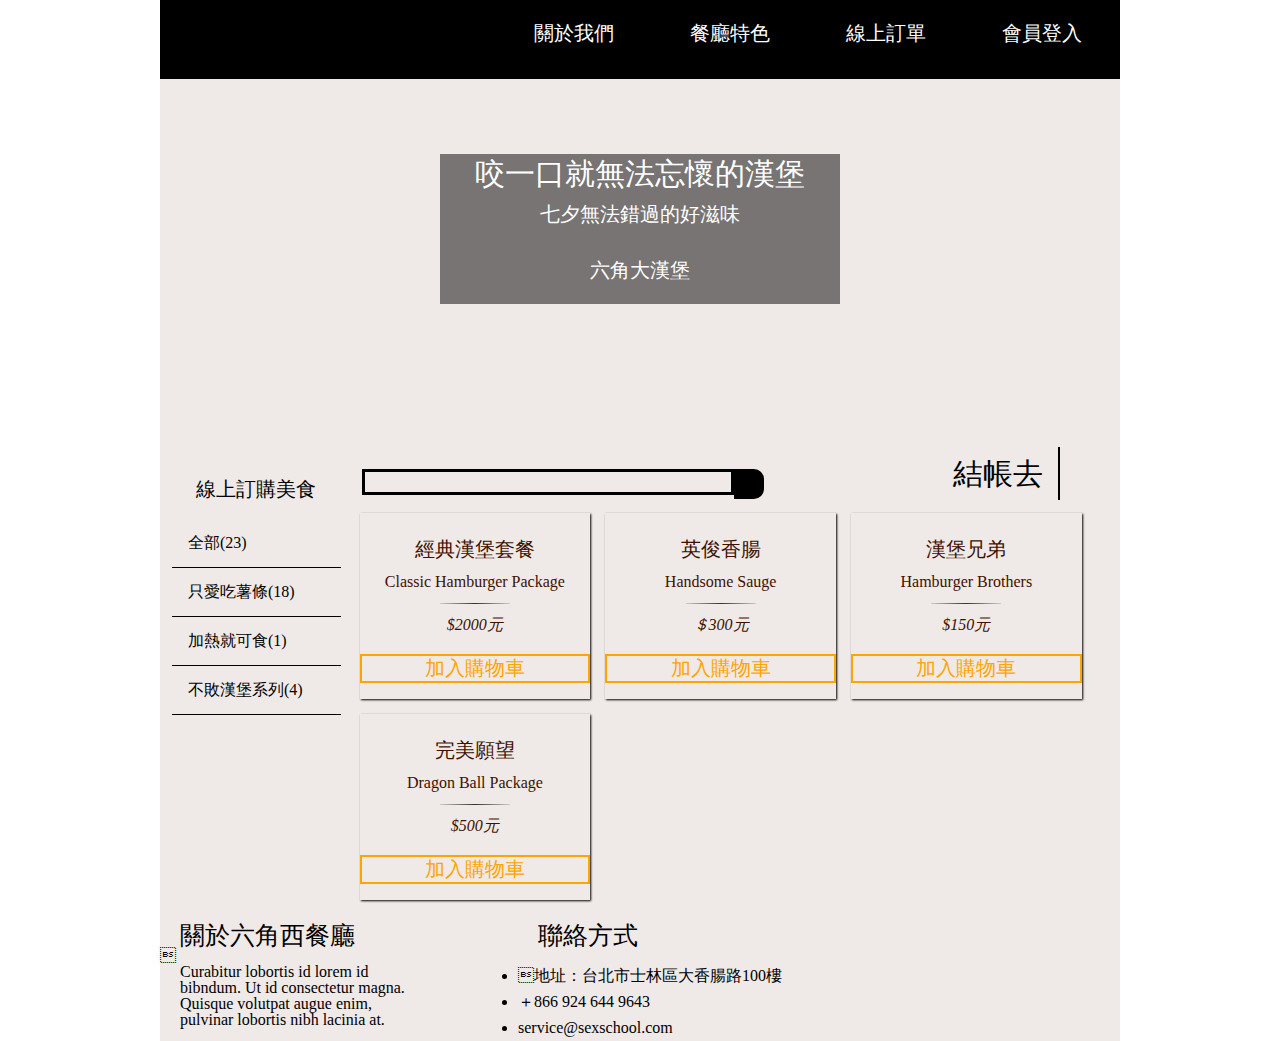
==== cart.html @ 3fc966ca "0229" ====
<!DOCTYPE html>
<html lang="en">

<head>
    <meta charset="UTF-8">
    <title>六角西餐廳 線上訂單</title>
    <link rel="Shortcut Icon" type="image/x-icon"
        href="/Users/hank29/Desktop/Homework/Hexrestaurant/img/FoodyIcons_color-06-256.png" />
    <meta property="og:title" content="六角西餐廳 線上訂單">
    <meta property="og:url" content="cart.html">
    <meta property="og:image" content="https://i.imgur.com/0YgcQ0o.png">
    <meta property="og:description" content="快來下單超好吃的漢堡！！">
    <link rel="stylesheet" href="cart.css">
    <link rel="stylesheet" href="https://use.fontawesome.com/releases/v5.6.1/css/all.css"
        integrity="sha384-gfdkjb5BdAXd+lj+gudLWI+BXq4IuLW5IT+brZEZsLFm++aCMlF1V92rMkPaX4PP" crossorigin="anonymous">
    <meta name="viewport"
        content="width=device-width, user-scalable=no, initial-scale=1.0, maximum-scale=1.0, minimum-scale=1.0">
</head>

<body>
    <div class="wrap">
        <div class="header clearfix">
            <div class="logo clearfix">
                <h1><a href="index.html">六角西餐廳</a></h1>
            </div>
            <ul class="menu clearfix">
                <li><a href="#footer"><i class="fas fa-user-tag"></i>關於我們</a></li>
                <li><a href="#content"><i class="fas fa-utensils"></i></i>餐廳特色</a></li>
                <li><a href="cart.html"><i class="fas fa-shopping-cart"></i>線上訂單</a></li>
                <li><a href="login.html"><i class="fas fa-sign-in-alt"></i>會員登入</a></li>
            </ul>
            <a class="showmenu" href=""></a>
        </div>
        <div class="banner clearfix">
            <div class="solgan">
                <h2>咬一口就無法忘懷的漢堡</h2>
                <p>七夕無法錯過的好滋味</p></br>
                <p><i class="fas fa-utensils"></i>六角大漢堡<i class="fas fa-utensils"></i></p>
            </div>

        </div>

        <div class="content clearfix">
            <div class="sidebar clearfix">

                <h2><i class="fas fa-leaf"></i>線上訂購美食</h2>
                <ul>
                    <li><a href="">全部(23)</a></li>
                    <li><a href="">只愛吃薯條(18)</a></li>
                    <li><a href="">加熱就可食(1)</a></li>
                    <li><a href="">不敗漢堡系列(4)</a></li>
                </ul>
            </div>
            <div class="cart clearfix">
                <div class="searchbar clearfix"></div>
                <a class="searchbar-btn" href="">
                    <i class="fas fa-search"></i></a>
                <div class="checkout clearfix ">
                    <a href="">結帳去</a>
                    <a href=""><i class="checkout-btn fas fa-shopping-cart"></i></a>
                </div>
                <div class="shopingcart clearfix">
                    <img src="" alt="">
                </div>
                <div class="product clearfix">
                    <ul>
                        <li>
                            <i class="far fa-heart"><a href=""></a></i>
                            <img src="https://i.imgur.com/0YgcQ0o.png" alt="">
                            <h2>經典漢堡套餐</h2>
                            <p>Classic Hamburger Package</p>
                            <hr class="line" />
                            <p style="font-style: italic;">$2000元</p>
                            <a href="#">
                                <h4><i class="cart-add fas fa-shopping-cart"></i>加入購物車</h4>
                            </a>
                        </li>
                        <li>
                            <i class="far fa-heart"> <a href=""></a></i>
                            <img src="https://i.imgur.com/COLxk1G.png" alt="">
                            <h2>英俊香腸</h2>
                            <p>Handsome Sauge</p>
                            <hr class="line" />
                            <p style="font-style: italic;">＄300元</p>
                            <a href="#">
                                <h4><i class="cart-add fas fa-shopping-cart"></i>加入購物車</h4>
                            </a>
                        </li>
                        <li>
                            <i class="far fa-heart"> <a href=""></a></i>
                            <img src="https://i.imgur.com/wgPYbsi.png" alt="">
                            <h2>漢堡兄弟</h2>
                            <p>Hamburger Brothers</p>
                            <hr class="line" />
                            <p style="font-style: italic;">$150元</p>
                            <a href="#">
                                <h4><i class="cart-add fas fa-shopping-cart"></i>加入購物車</h4>
                            </a>
                        </li>
                        <li>
                            <i class="far fa-heart"><a href=""></a></i>
                            <img src="https://i.imgur.com/1IQA3i9.png" alt="">
                            <h2>完美願望</h2>
                            <p>Dragon Ball Package</p>
                            <hr class="line" />
                            <p style="font-style: italic;">$500元</p>
                            <a href="#">
                                <h4><i class="cart-add  fas fa-shopping-cart"></i>加入購物車</h4>
                            </a>
                        </li>
                    </ul>
                </div>
            </div>
        </div>

        <div id="footer" class="footer clearfix">
            <div class="about clearfix">
                <h2>關於六角西餐廳</h2>
                <p>Curabitur lobortis id lorem id bibndum. Ut id consectetur magna. Quisque volutpat augue enim,
                    pulvinar lobortis nibh lacinia at.
                </p>
            </div>
            <div class="contact clearfix">
                <h2>聯絡方式</h2>
                <ul>
                    <li><img src="" alt="">地址：台北市士林區大香腸路100樓</li>
                    <li><img src="" alt="">＋866 924 644 9643</li>
                    <li><img src="" alt="">service@sexschool.com</li>
                </ul>
            </div>
            <div class="footerlogo clearfix">
                <a href="index.html"><img src="../Hexrestaurant/img/logo_l@svg.svg" alt=""></a>

            </div>
            <div class="link clearfix">
                <div class="fb">
                    <a href="#">
                        <img src="../Hexrestaurant/img/iconfinder_f-twitter_256_282459.png" alt="">
                    </a>
                </div>
                <div class="twitter">
                    <a href="#">
                        <img src="../Hexrestaurant/img/iconfinder_20-Ig_3377037.png" alt="">
                    </a>
                </div>
                <div class="ig">
                    <a href="#">
                        <img src="../Hexrestaurant/img/iconfinder_3_939757.png" alt="">
                    </a>
                </div>
            </div>
        </div>
    </div>
</body>
<script src="jquery-3.4.1.min.js"></script>
<script src="cart.js"></script>

</html>
---- cart.css ----
/* http://meyerweb.com/eric/tools/css/reset/ 
   v2.0 | 20110126
   License: none (public domain)
*/

html, body, div, span, applet, object, iframe,
h1, h2, h3, h4, h5, h6, p, blockquote, pre,
a, abbr, acronym, address, big, cite, code,
del, dfn, em, img, ins, kbd, q, s, samp,
small, strike, strong, sub, sup, tt, var,
b, u, i, center,
dl, dt, dd, ol, ul, li,
fieldset, form, label, legend,
table, caption, tbody, tfoot, thead, tr, th, td,
article, aside, canvas, details, embed, 
figure, figcaption, footer, header, hgroup, 
menu, nav, output, ruby, section, summary,
time, mark, audio, video {
  margin: 0;
  padding: 0;
  border: 0;
  font-size: 100%;
  font: inherit;
  vertical-align: baseline;
}
/* HTML5 display-role reset for older browsers */
article, aside, details, figcaption, figure, 
footer, header, hgroup, menu, nav, section {
  display: block;
}
body {
  line-height: 1;
}
ol, ul {
  list-style: none;
}
blockquote, q {
  quotes: none;
}
blockquote:before, blockquote:after,
q:before, q:after {
  content: '';
  content: none;
}
table {
  border-collapse: collapse;
  border-spacing: 0;
}

img{
	max-width: 100%;
	height: auto ;
}
/* css end */

.clearfix:after{
    clear: both;
    content:'';
    display:table;
}/*增加 :after 偽元素、content 及 display*/

.wrap{
  max-width: 960px;
  margin: 0 auto;
  background-color: #EFE9E7;
}

@media(max-width:768px){
    .wrap{
        max-width: 768px;
        margin: 0 auto  ;
      }
}
@media(max-width:414px){
    .wrap{
        max-width: 414px;
        margin: 0 auto;
      }
}

.header{
  position: relative;
  width: 100%;
  background-color: black;
}
.logo{
    position: absolute;
    top: 20px;
    left: 30px;
    
}
.logo a{
    display: block; 
    width: 120px;
    height: 40px;
    background: url("../Hexrestaurant/img/logo_w@svg.svg") no-repeat;
    overflow: hidden;
    text-indent: 101%;
    border-radius: 10%;
    white-space: nowrap;
    cursor: pointer;
}
@media(max-width: 768px){
    .logo{
      top: 18px;
      left: 20px;
      background: url("../Hexrestaurant/img/logo_w@svg.svg")no-repeat;
    }
}
@media (max-width: 414px){
    .logo{
      width: 120px;
      height: 40px;
      top: 0px;
      left: 0px;
      background: url("../Hexrestaurant/img/logo_w@svg.svg")no-repeat;
    }
}

.showmenu{
    display:none;
}
.menu{
    float: right;
}
.menu li{
    float:left;
    width: 140px;
    height: 60px;
    padding: 3px;
    margin: 5px;
    border-bottom: 3px solid transparent;
}
.menu li a{
    display: block;
    font-size: 20px;
    color: white;
    text-align: center;
    padding: 15px;
    text-decoration: none;
}

.fa-hamburger{
    color: #ffff;
}
.header ul li:hover{
   background-color: rgb(80, 69, 65,0.5);
   border-bottom: 3px solid orange;
}
@media (max-width: 414px){
    .menu{
    max-height: 0px;
    overflow: hidden;
    transition:all 1s;
    margin-top: 1px;    
    position: absolute;
    z-index: 100;   
    top: 50px;
    left: 0;
    right: 0;
    background-color: black;
   
    }
    .menu li{
    float: none;
    display: block;
    width: 100%;
    margin: 0;
    border-bottom: 3px solid orange;
    }
    .menu li a{
    transition: all 0.3s;
    }
    /* 增加touch等效果 */
    .header ul li:hover{
    background-color: rgb(80, 69, 65,0.5);
    border-bottom: 3px solid orange;}
    .showmenu{
    display: block;
    float: right;
    width:50px;
    height:50px;
    background: url(https://i.imgur.com/M3JmQOP.png)top left / 100% 100% no-repeat ;
    background-color: white;
    margin: 0.5px;
    }
    /*jQ點擊後動態在 body 加上 class */
    .menu-show .menu{
    max-height: 300px;
    }
}
@media (max-width: 768px){
    .menu{
    max-height: 0px;
    overflow: hidden;
    transition:all 1s;
    margin-top: 1px;    
    position: absolute;
    z-index: 100;   
    top: 50px;
    left: 0;
    right: 0;
    background-color: black;
   
    }
    .menu li{
    float: none;
    display: block;
    width: 100%;
    margin: 0;
    border-bottom: 3px solid orange;
    }
    .menu li a{
    transition: all 0.3s;
    }
    /* 增加touch等效果 */
    .header ul li:hover{
    background-color: rgb(80, 69, 65,0.5);
    border-bottom: 3px solid orange;}
    .showmenu{
    display: block;
    float: right;
    width:50px;
    height:50px;
    background: url("../Hexrestaurant/img/iconfinder_menu-alt_134216.png")top left / 100% 100% no-repeat ;
    background-color: white;
    margin: 0.5px;
    }
    /*jQ點擊後動態在 body 加上 class */
    .menu-show .menu{
    max-height: 358px;
    }
}


.banner{
    display: block;
    background: url("../Hexrestaurant/img/header_desktop.png")no-repeat;
    width: 100%;
    height: 380px;
    margin: 0 auto;
}
.solgan{
    position: relative;
    text-align: center;
    width: 400px;
    height: 150px;
    left: 50%;
    transform: translate(-50%,50%);
    background:rgba(0,0,0,0.5);
}

.solgan h2{
    font-size: 30px;
    color: white;
    padding: 5px;
}
.solgan p{
    font-size: 20px;
    color: white;
    padding: 10px;
}
@media (max-width: 768px){
    .banner{
    display: block;
    width: 100%;
    height: 420px;
    }
    .solgan{
        left: 50%;
        transform: translate(-50%,50%);
    }
    
}
@media (max-width: 414px){
    .banner{
    display: block;
    background: url("../Hexrestaurant/img/header_mobile.png")no-repeat;
    width: 100%;
    height: 400px;
    }
    .solgan{
     left: 0%;
     width: 80%;
     height: auto;
     left: 50%;
     transform: translate(-50%,50%);
}}

.content{
    width: 100%;
    margin: 0 auto;
}
.sidebar{
    width: 20%;
    float: left;
}
.sidebar h2{
    font-size: 20px;
    text-align: center;
    padding: 10px;
    margin: 10px;
}
.sidebar ul{
    width: 98%;
    margin: 1%;
}
.sidebar li{
    float: left;
    width: 90%;
    text-align: left;
   border-bottom: 1px solid #000;
   
    margin:0 10px;  
}
.sidebar li a{
    display: block  ;  
    color:#000;
    text-decoration:none;   
     padding: 16px;
}
.sidebar li a:hover{
    background-color:#3d1101;
    color: #fff;
}
@media (max-width: 414px){
    .sidebar{
        width: 98%;
        margin:1% auto;
    }
    .sidebar li{
        width: 100%;
        float: none;
    }
    .sidebar li a:hover{
        background-color:#3d1101;
        color: #fff;
    }
   }
@media (max-width: 768px){
    .sidebar{
        width: 98%;
        margin:1% ;
    }
    .sidebar li{
        width: 95%;
        float: none;
        text-align: center;
    }
   }

.cart{
    width: 80%;
    float: left;
}
@media (max-width: 414px){
.cart{
    width: 100%;
    float: none;
    }
}
    
@media (max-width: 768px){
.cart{
    width: 100%;
    float: none;
   }
}


.searchbar{
    float: left;
    width: 45%;
    padding: 10px;
    margin: 10px 0  10px 10px ;
    border: 3px solid #000;
}
.searchbar-btn{
    float: left;
    text-align: center;
    width: 20px;
    height: 20px;
    color: #fff;
    margin:10px 5px 5px 0;
    padding: 5px;
    background-color: #000;
    border-radius: 0 10px 10px 0;
}
.searchbar-btn:hover{
    color: #000;
    background-color: gray;
}

@media (max-width: 768px){
    .searchbar{
        width: 80%;
        height: 19px;
        float: left;
    }
    .searchbar-btn{
        float: left;
        font-size: 33px;
        width: 35px;
        height: 38px;
        margin:10px 5px 5px 0;
        padding: 3.5px;
   }}
@media (max-width: 414px){
    .searchbar{
        float: left;
        width: 70%;
        height: 28px;
       
    }
    .searchbar-btn{
        float: left;
        width: 30px;    
        height: 36px;
        font-size:30px;
        margin: 10px 10px  10px 0 ;
        padding:10px;
   }}

.checkout{
    float: right;   
    margin-right: 30px;
}
.checkout a{ 
    color:#000;
    padding:5px;
    font-size: 30px;
    text-decoration: none; 
}
.checkout-btn{
    padding: 10px;
    margin: 0 5px;
    color:#000;
    border-left:2px solid #000;
}

   @media (max-width: 768px){
    .checkout{
        position: fixed;
        top: 390px;
        right: 0;
        margin: 0;
        width: 100px;
        height: 100px;
        color: #3d1101;   
        background-color: #fff ;  
        border:2px solid #000;
        border-radius: 10px;
        z-index: 1000000;
    }
    .checkout-btn{
        padding: 16px;
        margin: 0 10px;
        color:#000;
        border-left:none;
    }
   }
   @media (max-width: 414px){
    .checkout{
        position: fixed;
        bottom: 0;
        right: 0;
        margin: 0;
        width: 100px;
        height: 100px;
        color:#3d1101 ;   
        background-color:  #fff;  
        border:2px solid #000;
        border-radius: 10px;
        z-index: 1000000;
    }
    .checkout-btn{
        padding: 16px;
        margin: 0 10px;
        color:#000;
        border-left:none;
    }
   }

.product{
    width:100%;
    float: left;
}
.product li{
    position: relative;
    width: 30%;
    float: left; 
    margin:1%;
    box-shadow: 1px 1px 2px #000;
}

@media (max-width: 768px){
    .product{ 
        float:none;
    }
    .product ul{
        width: 100%;
    }
    .product li{
        position: none;
        width: 46%;
        margin: 2%;
        text-align: center;
    }
    .product li img{
        width: 100%;
        height: 160px;
    }
   }
   @media (max-width: 414px){
    .product{ 
        float:none;
    }
    .product ul{
        width: 92%;
        margin: 4%    ;
    }
    .product li{
        width: 92%;
        margin: 4%;
        float: none;
        text-align: center;
    }   
   }

.fa-heart{
    position: absolute;
    top: 0;
    left: 0;
    font-size: 30px;
    width: 50px;
    height: 50px;
    color: #fff;
    border: none;
    background-color:transparent;
  
}
.fa-heart a{
    display: block  ;
    padding: 0 ;
    margin: 0;
    text-decoration: none;
}

.line {
    border: 0;
    width: 70px;    
    height: 1px;
    background: #333;
    background-image: linear-gradient(to right, #ccc, #333, #ccc);
                                }
                            
.product img{
    height: 100px;
}
.product a{
    text-align: center;
    padding: 10px;
    margin: 10px 0;
    text-decoration: none;
}
.product h2{
    font-size: 20px;
    color: #3D1101 ;
    text-align: center;
    padding: 10px;
}
.product p{
    font-size: 16px;
    color: #3D1101;
    text-align: center; 
    padding: 5px;
}
.product h4{
    text-align: center;
    font-size: 20px;
    color: orange;
    line-height: 15px;
    border: 2px solid orange;
    padding: 5px;
}

.cart-add{
    color:orange;
    border-left:none;
  ;
}

.cart a:hover{
    color: rgb(224, 143, 20);
}

@media (max-width: 768px){
.product img{
    width: 100%;
} 
.product h4{
   display: block;
   margin: 5px;
}}
@media (max-width: 414px){
.product img{
    width: 100%;
    } 
    }
    
.footer{
    max-width: 100%;
    background-color: #EFE9E7; 
}
.footer h2{
    font-size: 25px;
    margin: 10px 10px 0  10px;
    padding: 5px 10px 0 10px;}


.about {   
   float: left;
    width: 30%;
   }
.about p{
    font-size: 16px;
    padding:0 10px 0 10px;
    margin: 0 10px 0 10px;
}
.contact{   
    float: left;
    width: 30%;
    margin-left: 70px;
}
.contact ul {
   text-align: left;
   padding:15px 0 0 0 ;
}
.contact ul li{
   list-style-type:disc;
   padding: 5px 0;
}
.footerlogo{
    float: right;
    width: 200px;
    padding: 10px;
    margin-right: 20px;
}
.footerlogo a{
    display: block;
    background-image: url("../Hexrestaurant/img/logo_l@svg.svg")no-repeat;
}
.link{
    width: 30%;
    float: right;
    margin-right: 10px;
}
.fb a{
    float: right;
    width: 30px;
    height: 30px;
    margin: 10px ;
}

.twitter a{
    float: right;
    width: 30px;
    height: 30px;
    margin: 10px;
}

.ig a{
    float: right;
    width: 30px;
    height: 30px;
    margin: 10px;
}

@media (max-width: 414px){
    .footer{
        max-width: 100%;
        text-align: center;
    }
    .about{   
        float: none;
        width: 100%;
        text-align: center;
       }
    .about h2{
        text-align: left;
    }
    .about p{
        text-align: center;
        padding: 10px;
        margin: 10px;
    }
    .contact{   
        float: none;
        width: 100%;
        margin: 0 auto;
    }

    .contact h2{
       text-align: left;
    }
    .contact ul{
       text-align: left;
       padding: 10px;
       margin: 10px;
    }
    .contact ul li{
        margin: 5px;
    }
    .footerlogo {
        text-align: center;
        width: 100%;
        height:44px;
        padding: 0;
        margin: 20px 0;
        background-image: url("../Hexrestaurant/img/logo_l@svg.svg")no-repeat;
    }
    .link{
        width: 100%;
        height: auto;
        float: none;
        text-align: center;
    }
    .link a{
        display: block;
        width: 44px;
        height: 44px;
        cursor: pointer;
    }
}

@media (max-width: 768px){
    .footer{
        max-width: 100%;
        text-align: center;
    }
    .about{   
        float: none;
        width: 100%;
        text-align: center;
       }
    .about h2{
        text-align: center;
    }
    .about p{   
        text-align: center;
        padding: 10px;
        margin: 20px;
    }
    .contact{   
        float: none;
        text-align: center;
        width: 100%;
        margin-left: 0;
    }

    .contact h2{
       text-align: center;
    }
    .contact ul{
       text-align: center   ;
       padding: 10px;
       margin: 10px;
      
    }
    .contact ul li{
        text-align: center  ;   
        margin: 5px; 
        list-style-type:  none;
    }
    .footerlogo {
        text-align: center;
        width: 100%;
        height:44px;
        padding: 0;
        margin: 20px 0;
        background-image: url("../Hexrestaurant/img/logo_l@svg.svg")no-repeat;
    }
    .link{
        width: 100%;
        height: auto;
        float: none;
        margin-left: 0;
        text-align: center;
    }
    .link a{
        display: block;
        width: 44px;
        height: 44px;
        cursor: pointer;
    }
}
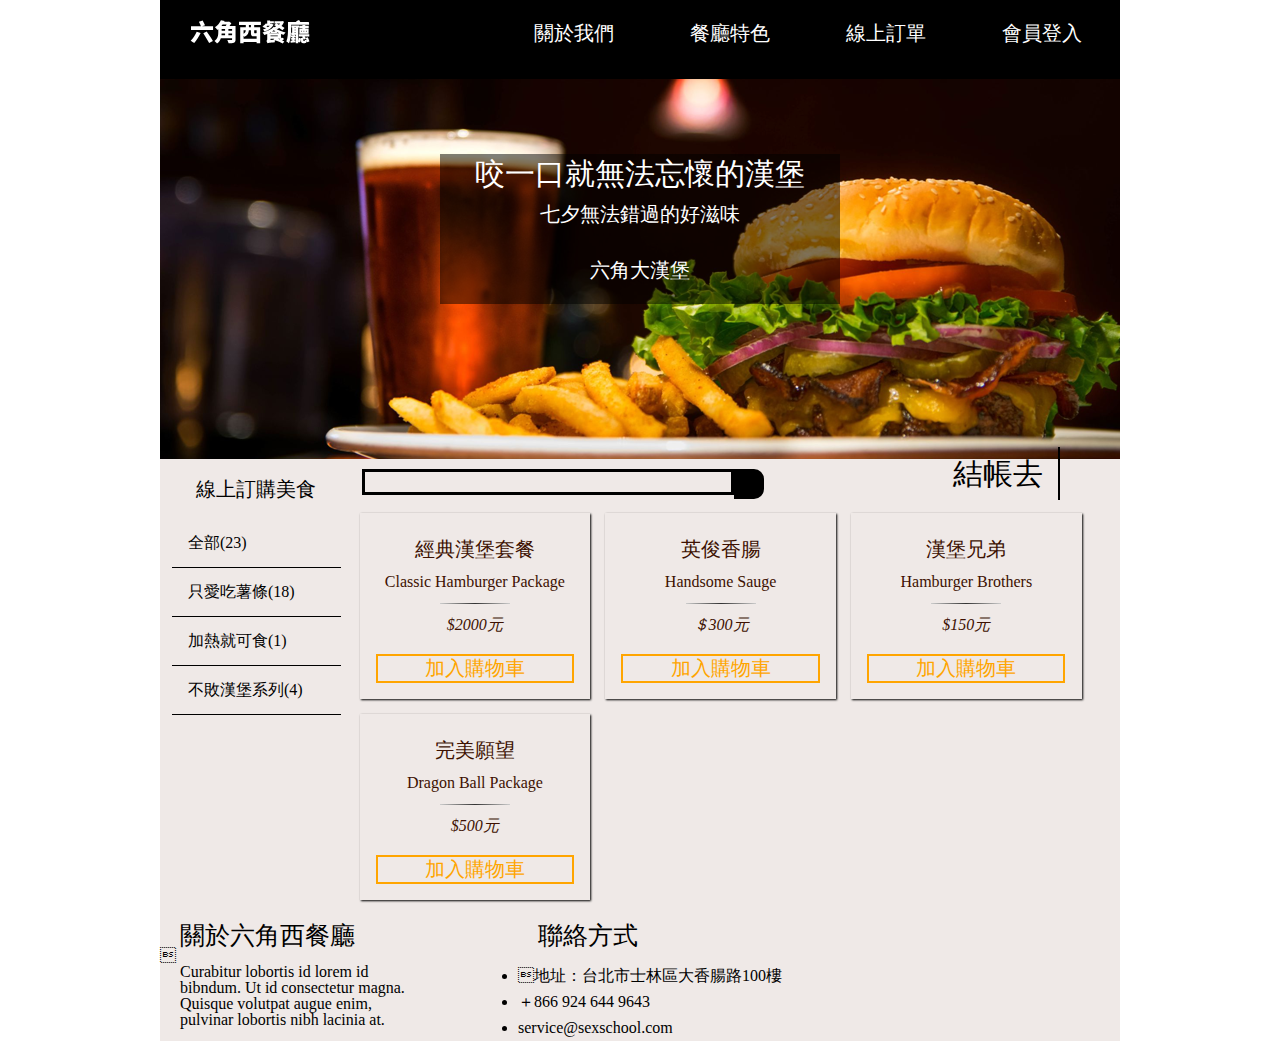
==== commit ab4fd1b6: "0301V1" ====
--- a/cart.html
+++ b/cart.html
@@ -4,8 +4,7 @@
 <head>
     <meta charset="UTF-8">
     <title>六角西餐廳 線上訂單</title>
-    <link rel="Shortcut Icon" type="image/x-icon"
-        href="/Users/hank29/Desktop/Homework/Hexrestaurant/img/FoodyIcons_color-06-256.png" />
+    <link rel="Shortcut Icon" type="image/x-icon" href="../Hexrestaurant/img/FoodyIcons_color-06-256.png" />
     <meta property="og:title" content="六角西餐廳 線上訂單">
     <meta property="og:url" content="cart.html">
     <meta property="og:image" content="https://i.imgur.com/0YgcQ0o.png">
@@ -53,7 +52,7 @@
             </div>
             <div class="cart clearfix">
                 <div class="searchbar clearfix"></div>
-                <a class="searchbar-btn" href="">
+                <a class="searchbar-btn" href="#">
                     <i class="fas fa-search"></i></a>
                 <div class="checkout clearfix ">
                     <a href="">結帳去</a>
--- a/cart.css
+++ b/cart.css
@@ -93,7 +93,7 @@
     display: block; 
     width: 120px;
     height: 40px;
-    background: url("../Hexrestaurant/img/logo_w@svg.svg") no-repeat;
+    background: url("../img/logo_w@svg.svg") no-repeat;
     overflow: hidden;
     text-indent: 101%;
     border-radius: 10%;
@@ -104,7 +104,7 @@
     .logo{
       top: 18px;
       left: 20px;
-      background: url("../Hexrestaurant/img/logo_w@svg.svg")no-repeat;
+      background: url("../img/logo_w@svg.svg")no-repeat;
     }
 }
 @media (max-width: 414px){
@@ -113,7 +113,7 @@
       height: 40px;
       top: 0px;
       left: 0px;
-      background: url("../Hexrestaurant/img/logo_w@svg.svg")no-repeat;
+      background: url("../img/logo_w@svg.svg")no-repeat;
     }
 }
 
@@ -180,7 +180,7 @@
     float: right;
     width:50px;
     height:50px;
-    background: url(https://i.imgur.com/M3JmQOP.png)top left / 100% 100% no-repeat ;
+    background: url("../img/iconfinder_menu-alt_134216.png")top left / 100% 100% no-repeat ;
     background-color: white;
     margin: 0.5px;
     }
@@ -222,7 +222,7 @@
     float: right;
     width:50px;
     height:50px;
-    background: url("../Hexrestaurant/img/iconfinder_menu-alt_134216.png")top left / 100% 100% no-repeat ;
+    background: url("../img/iconfinder_menu-alt_134216.png")top left / 100% 100% no-repeat ;
     background-color: white;
     margin: 0.5px;
     }
@@ -235,7 +235,7 @@
 
 .banner{
     display: block;
-    background: url("../Hexrestaurant/img/header_desktop.png")no-repeat;
+    background: url("../img/header_desktop.png")no-repeat;
     width: 100%;
     height: 380px;
     margin: 0 auto;
@@ -275,7 +275,7 @@
 @media (max-width: 414px){
     .banner{
     display: block;
-    background: url("../Hexrestaurant/img/header_mobile.png")no-repeat;
+    background: url("../img/header_mobile.png")no-repeat;
     width: 100%;
     height: 400px;
     }
@@ -576,22 +576,19 @@
     padding: 5px;
 }
 .product h4{
+    width: 80%;
     text-align: center;
     font-size: 20px;
     color: orange;
     line-height: 15px;
     border: 2px solid orange;
     padding: 5px;
-}
-
-.cart-add{
-    color:orange;
-    border-left:none;
-  ;
-}
-
-.cart a:hover{
-    color: rgb(224, 143, 20);
+    margin: 0 auto;
+}
+
+.cart h4:hover{
+    color: tomato;
+    border:2px solid tomato;
 }
 
 @media (max-width: 768px){
@@ -600,7 +597,6 @@
 } 
 .product h4{
    display: block;
-   margin: 5px;
 }}
 @media (max-width: 414px){
 .product img{
@@ -648,7 +644,7 @@
 }
 .footerlogo a{
     display: block;
-    background-image: url("../Hexrestaurant/img/logo_l@svg.svg")no-repeat;
+    background-image: url("../img/logo_l@svg.svg")no-repeat;
 }
 .link{
     width: 30%;
@@ -717,7 +713,7 @@
         height:44px;
         padding: 0;
         margin: 20px 0;
-        background-image: url("../Hexrestaurant/img/logo_l@svg.svg")no-repeat;
+        background-image: url("../img/logo_l@svg.svg")no-repeat;
     }
     .link{
         width: 100%;
@@ -778,7 +774,7 @@
         height:44px;
         padding: 0;
         margin: 20px 0;
-        background-image: url("../Hexrestaurant/img/logo_l@svg.svg")no-repeat;
+        background-image: url("../img/logo_l@svg.svg")no-repeat;
     }
     .link{
         width: 100%;
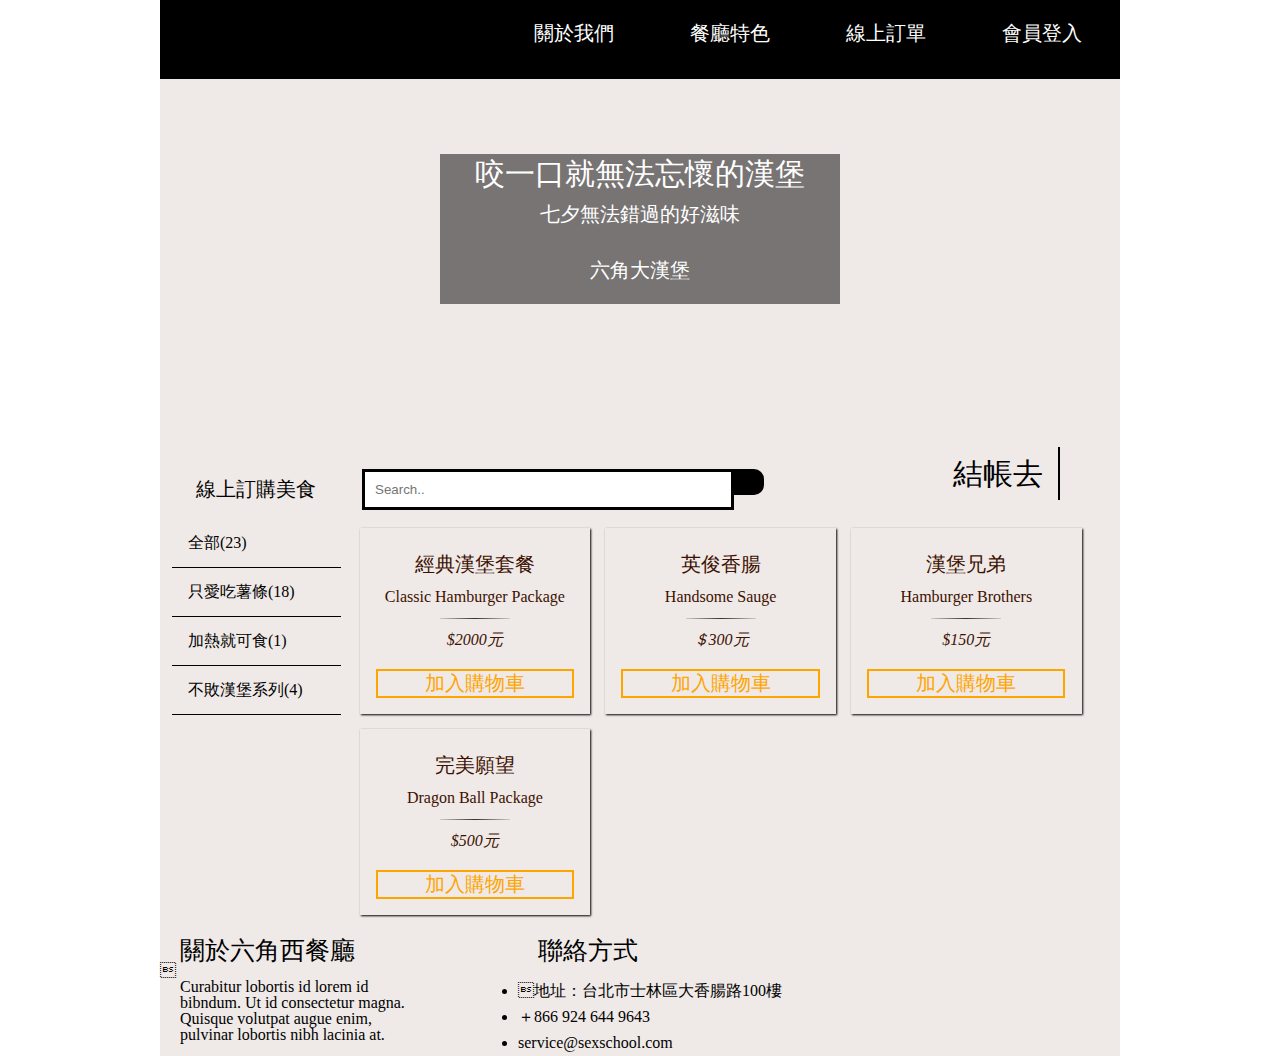
==== commit efdec2d8: "0301finalV1" ====
--- a/cart.html
+++ b/cart.html
@@ -51,9 +51,10 @@
                 </ul>
             </div>
             <div class="cart clearfix">
-                <div class="searchbar clearfix"></div>
-                <a class="searchbar-btn" href="#">
-                    <i class="fas fa-search"></i></a>
+                <div>
+                    <input class="searchbar clearfix" type="text" placeholder="Search..">
+                    <a class="searchbar-btn" href="#">
+                        <i class="fas fa-search"></i></a></div>
                 <div class="checkout clearfix ">
                     <a href="">結帳去</a>
                     <a href=""><i class="checkout-btn fas fa-shopping-cart"></i></a>
--- a/cart.css
+++ b/cart.css
@@ -93,7 +93,7 @@
     display: block; 
     width: 120px;
     height: 40px;
-    background: url("../img/logo_w@svg.svg") no-repeat;
+    background: url("../Hexrestaurant/img/logo_w@svg.svg") no-repeat;
     overflow: hidden;
     text-indent: 101%;
     border-radius: 10%;
@@ -104,7 +104,7 @@
     .logo{
       top: 18px;
       left: 20px;
-      background: url("../img/logo_w@svg.svg")no-repeat;
+      background: url("../Hexrestaurant/img/logo_w@svg.svg")no-repeat;
     }
 }
 @media (max-width: 414px){
@@ -113,7 +113,7 @@
       height: 40px;
       top: 0px;
       left: 0px;
-      background: url("../img/logo_w@svg.svg")no-repeat;
+      background: url("../Hexrestaurant/img/logo_w@svg.svg")no-repeat;
     }
 }
 
@@ -180,7 +180,7 @@
     float: right;
     width:50px;
     height:50px;
-    background: url("../img/iconfinder_menu-alt_134216.png")top left / 100% 100% no-repeat ;
+    background: url("../Hexrestaurant/img/iconfinder_menu-alt_134216.png")top left / 100% 100% no-repeat ;
     background-color: white;
     margin: 0.5px;
     }
@@ -222,7 +222,7 @@
     float: right;
     width:50px;
     height:50px;
-    background: url("../img/iconfinder_menu-alt_134216.png")top left / 100% 100% no-repeat ;
+    background: url("../Hexrestaurant/img/iconfinder_menu-alt_134216.png")top left / 100% 100% no-repeat ;
     background-color: white;
     margin: 0.5px;
     }
@@ -235,7 +235,7 @@
 
 .banner{
     display: block;
-    background: url("../img/header_desktop.png")no-repeat;
+    background: url("../Hexrestaurant/img/header_desktop.png")no-repeat;
     width: 100%;
     height: 380px;
     margin: 0 auto;
@@ -275,7 +275,7 @@
 @media (max-width: 414px){
     .banner{
     display: block;
-    background: url("../img/header_mobile.png")no-repeat;
+    background: url("../Hexrestaurant/img/header_mobile.png")no-repeat;
     width: 100%;
     height: 400px;
     }
@@ -379,7 +379,7 @@
     float: left;
     text-align: center;
     width: 20px;
-    height: 20px;
+    height: 16px;
     color: #fff;
     margin:10px 5px 5px 0;
     padding: 5px;
@@ -390,37 +390,40 @@
     color: #000;
     background-color: gray;
 }
+.searchbar-btn:focus{
+  border: 1px solid white;
+}
 
 @media (max-width: 768px){
     .searchbar{
-        width: 80%;
-        height: 19px;
+        width: 70%;
+        height: 19px;   
         float: left;
     }
     .searchbar-btn{
         float: left;
         font-size: 33px;
-        width: 35px;
-        height: 38px;
-        margin:10px 5px 5px 0;
-        padding: 3.5px;
+        width: 18%;
+        height: 32px;
+        margin: 10px auto;
+        padding: 6px;
    }}
 @media (max-width: 414px){
     .searchbar{
-        float: left;
+        float: left;;
         width: 70%;
         height: 28px;
-       
+        margin: 0 auto;
     }
     .searchbar-btn{
         float: left;
-        width: 30px;    
-        height: 36px;
-        font-size:30px;
-        margin: 10px 10px  10px 0 ;
-        padding:10px;
+        width: 16%;    
+        font-size:34px;
+        margin: 0 auto;
+        padding:11px;
    }}
 
+   
 .checkout{
     float: right;   
     margin-right: 30px;
@@ -644,7 +647,7 @@
 }
 .footerlogo a{
     display: block;
-    background-image: url("../img/logo_l@svg.svg")no-repeat;
+    background-image: url("../Hexrestaurant/img/logo_l@svg.svg")no-repeat;
 }
 .link{
     width: 30%;
@@ -713,7 +716,7 @@
         height:44px;
         padding: 0;
         margin: 20px 0;
-        background-image: url("../img/logo_l@svg.svg")no-repeat;
+        background-image: url("../Hexrestaurant/img/logo_l@svg.svg")no-repeat;
     }
     .link{
         width: 100%;
@@ -770,11 +773,11 @@
     }
     .footerlogo {
         text-align: center;
-        width: 100%;
+        width: 100%;    
         height:44px;
         padding: 0;
         margin: 20px 0;
-        background-image: url("../img/logo_l@svg.svg")no-repeat;
+        background-image: url("../Hexrestaurant/img/logo_l@svg.svg")no-repeat;
     }
     .link{
         width: 100%;
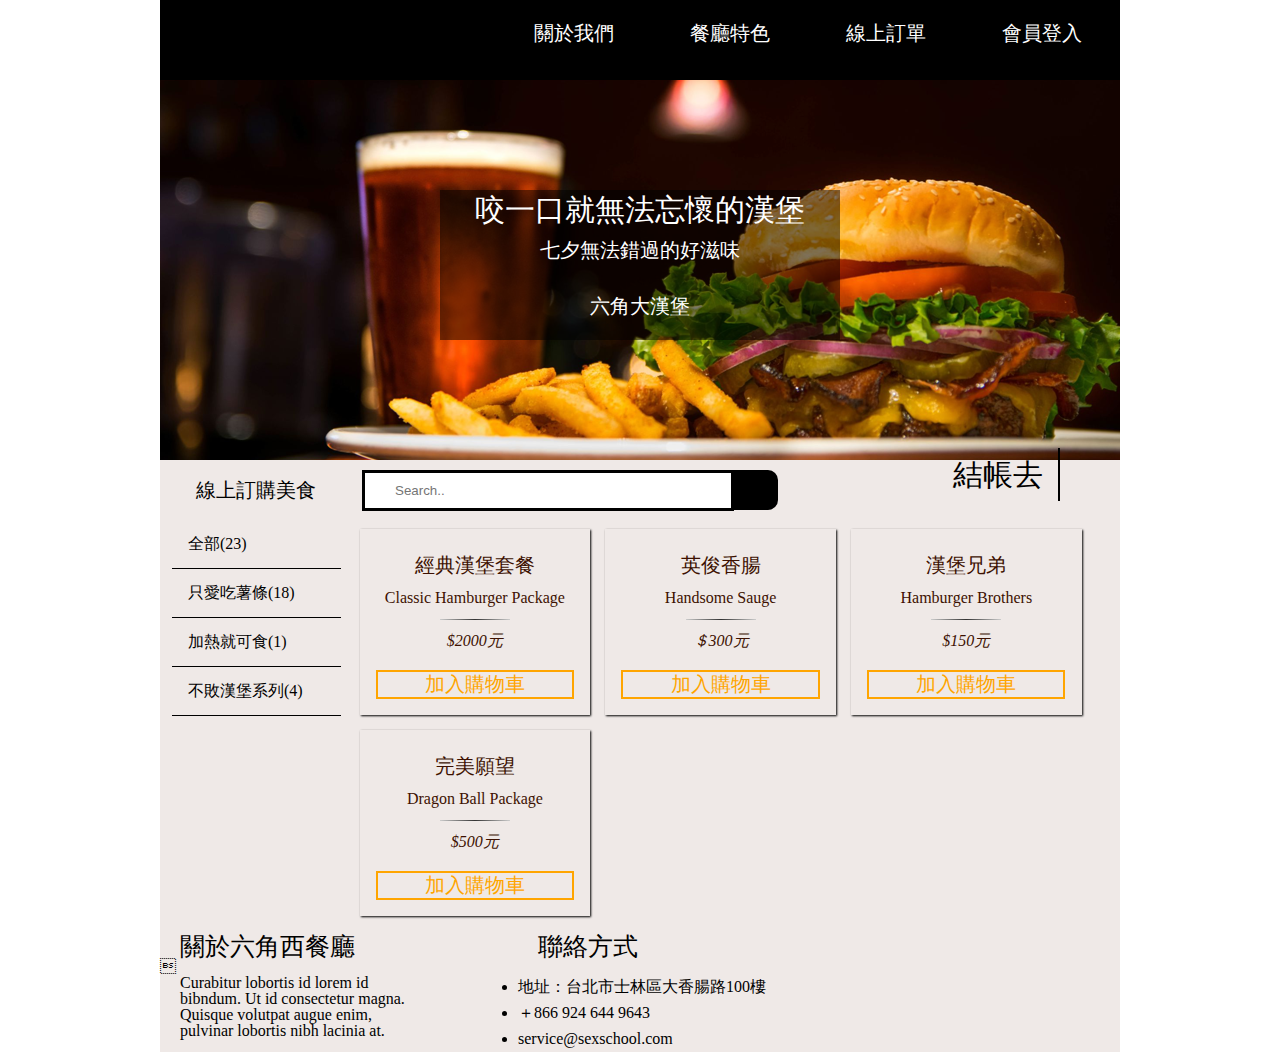
==== commit 9aee9da6: "20200327update" ====
--- a/cart.html
+++ b/cart.html
@@ -9,7 +9,7 @@
     <meta property="og:url" content="cart.html">
     <meta property="og:image" content="https://i.imgur.com/0YgcQ0o.png">
     <meta property="og:description" content="快來下單超好吃的漢堡！！">
-    <link rel="stylesheet" href="cart.css">
+    <link rel="stylesheet" href="all.css">
     <link rel="stylesheet" href="https://use.fontawesome.com/releases/v5.6.1/css/all.css"
         integrity="sha384-gfdkjb5BdAXd+lj+gudLWI+BXq4IuLW5IT+brZEZsLFm++aCMlF1V92rMkPaX4PP" crossorigin="anonymous">
     <meta name="viewport"
@@ -39,7 +39,7 @@
 
         </div>
 
-        <div class="content clearfix">
+        <div class="content-cart clearfix">
             <div class="sidebar clearfix">
 
                 <h2><i class="fas fa-leaf"></i>線上訂購美食</h2>
@@ -53,65 +53,64 @@
             <div class="cart clearfix">
                 <div>
                     <input class="searchbar clearfix" type="text" placeholder="Search..">
-                    <a class="searchbar-btn" href="#">
+                    <a class="searchbar-btn clearfix" href="#">
                         <i class="fas fa-search"></i></a></div>
-                <div class="checkout clearfix ">
+                <div class="checkout">
                     <a href="">結帳去</a>
                     <a href=""><i class="checkout-btn fas fa-shopping-cart"></i></a>
                 </div>
-                <div class="shopingcart clearfix">
-                    <img src="" alt="">
-                </div>
-                <div class="product clearfix">
-                    <ul>
-                        <li>
-                            <i class="far fa-heart"><a href=""></a></i>
-                            <img src="https://i.imgur.com/0YgcQ0o.png" alt="">
-                            <h2>經典漢堡套餐</h2>
-                            <p>Classic Hamburger Package</p>
-                            <hr class="line" />
-                            <p style="font-style: italic;">$2000元</p>
-                            <a href="#">
-                                <h4><i class="cart-add fas fa-shopping-cart"></i>加入購物車</h4>
-                            </a>
-                        </li>
-                        <li>
-                            <i class="far fa-heart"> <a href=""></a></i>
-                            <img src="https://i.imgur.com/COLxk1G.png" alt="">
-                            <h2>英俊香腸</h2>
-                            <p>Handsome Sauge</p>
-                            <hr class="line" />
-                            <p style="font-style: italic;">＄300元</p>
-                            <a href="#">
-                                <h4><i class="cart-add fas fa-shopping-cart"></i>加入購物車</h4>
-                            </a>
-                        </li>
-                        <li>
-                            <i class="far fa-heart"> <a href=""></a></i>
-                            <img src="https://i.imgur.com/wgPYbsi.png" alt="">
-                            <h2>漢堡兄弟</h2>
-                            <p>Hamburger Brothers</p>
-                            <hr class="line" />
-                            <p style="font-style: italic;">$150元</p>
-                            <a href="#">
-                                <h4><i class="cart-add fas fa-shopping-cart"></i>加入購物車</h4>
-                            </a>
-                        </li>
-                        <li>
-                            <i class="far fa-heart"><a href=""></a></i>
-                            <img src="https://i.imgur.com/1IQA3i9.png" alt="">
-                            <h2>完美願望</h2>
-                            <p>Dragon Ball Package</p>
-                            <hr class="line" />
-                            <p style="font-style: italic;">$500元</p>
-                            <a href="#">
-                                <h4><i class="cart-add  fas fa-shopping-cart"></i>加入購物車</h4>
-                            </a>
-                        </li>
-                    </ul>
-                </div>
+
+            </div>
+            <div class="product clearfix">
+                <ul>
+                    <li>
+                        <i class="far fa-heart"><a href=""></a></i>
+                        <img src="https://i.imgur.com/0YgcQ0o.png" alt="">
+                        <h2>經典漢堡套餐</h2>
+                        <p>Classic Hamburger Package</p>
+                        <hr class="line" />
+                        <p style="font-style: italic;">$2000元</p>
+                        <a href="#">
+                            <h4><i class="cart-add fas fa-shopping-cart"></i>加入購物車</h4>
+                        </a>
+                    </li>
+                    <li>
+                        <i class="far fa-heart"> <a href=""></a></i>
+                        <img src="https://i.imgur.com/COLxk1G.png" alt="">
+                        <h2>英俊香腸</h2>
+                        <p>Handsome Sauge</p>
+                        <hr class="line" />
+                        <p style="font-style: italic;">＄300元</p>
+                        <a href="#">
+                            <h4><i class="cart-add fas fa-shopping-cart"></i>加入購物車</h4>
+                        </a>
+                    </li>
+                    <li>
+                        <i class="far fa-heart"> <a href=""></a></i>
+                        <img src="https://i.imgur.com/wgPYbsi.png" alt="">
+                        <h2>漢堡兄弟</h2>
+                        <p>Hamburger Brothers</p>
+                        <hr class="line" />
+                        <p style="font-style: italic;">$150元</p>
+                        <a href="#">
+                            <h4><i class="cart-add fas fa-shopping-cart"></i>加入購物車</h4>
+                        </a>
+                    </li>
+                    <li>
+                        <i class="far fa-heart"><a href=""></a></i>
+                        <img src="https://i.imgur.com/1IQA3i9.png" alt="">
+                        <h2>完美願望</h2>
+                        <p>Dragon Ball Package</p>
+                        <hr class="line" />
+                        <p style="font-style: italic;">$500元</p>
+                        <a href="#">
+                            <h4><i class="cart-add  fas fa-shopping-cart"></i>加入購物車</h4>
+                        </a>
+                    </li>
+                </ul>
             </div>
         </div>
+
 
         <div id="footer" class="footer clearfix">
             <div class="about clearfix">
@@ -120,36 +119,44 @@
                     pulvinar lobortis nibh lacinia at.
                 </p>
             </div>
-            <div class="contact clearfix">
+            <div class="contact ">
                 <h2>聯絡方式</h2>
                 <ul>
-                    <li><img src="" alt="">地址：台北市士林區大香腸路100樓</li>
-                    <li><img src="" alt="">＋866 924 644 9643</li>
-                    <li><img src="" alt="">service@sexschool.com</li>
+                    <li>地址：台北市士林區大香腸路100樓</li>
+                    <li>＋866 924 644 9643</li>
+                    <li>service@sexschool.com</li>
                 </ul>
             </div>
-            <div class="footerlogo clearfix">
+            <div class="footerlogo ">
                 <a href="index.html"><img src="../Hexrestaurant/img/logo_l@svg.svg" alt=""></a>
 
             </div>
-            <div class="link clearfix">
-                <div class="fb">
-                    <a href="#">
-                        <img src="../Hexrestaurant/img/iconfinder_f-twitter_256_282459.png" alt="">
-                    </a>
-                </div>
-                <div class="twitter">
-                    <a href="#">
-                        <img src="../Hexrestaurant/img/iconfinder_20-Ig_3377037.png" alt="">
-                    </a>
-                </div>
-                <div class="ig">
-                    <a href="#">
-                        <img src="../Hexrestaurant/img/iconfinder_3_939757.png" alt="">
-                    </a>
-                </div>
+            <div class="link ">
+                <ul class="fb">
+                    <li>
+                        <a href="#">
+                            <img src="../Hexrestaurant/img/iconfinder_f-twitter_256_282459.png" alt="">
+                        </a>
+                    </li>
+                </ul>
+                <ul class="twitter">
+                    <li>
+                        <a href="#">
+                            <img src="../Hexrestaurant/img/iconfinder_20-Ig_3377037.png" alt="">
+                        </a>
+                    </li>
+                </ul>
+                <ul class="ig">
+                    <li>
+                        <a href="#">
+                            <img src="../Hexrestaurant/img/iconfinder_3_939757.png" alt="">
+                        </a>
+                    </li>
+                </ul>
+
             </div>
         </div>
+    </div>
     </div>
 </body>
 <script src="jquery-3.4.1.min.js"></script>
--- a/all.css
+++ b/all.css
@@ -0,0 +1,1281 @@
+/* http://meyerweb.com/eric/tools/css/reset/ 
+   v2.0 | 20110126
+   License: none (public domain)
+*/
+
+html, body, div, span, applet, object, iframe,
+h1, h2, h3, h4, h5, h6, p, blockquote, pre,
+a, abbr, acronym, address, big, cite, code,
+del, dfn, em, img, ins, kbd, q, s, samp,
+small, strike, strong, sub, sup, tt, var,
+b, u, i, center,
+dl, dt, dd, ol, ul, li,
+fieldset, form, label, legend,
+table, caption, tbody, tfoot, thead, tr, th, td,
+article, aside, canvas, details, embed, 
+figure, figcaption, footer, header, hgroup, 
+menu, nav, output, ruby, section, summary,
+time, mark, audio, video {
+  margin: 0;
+  padding: 0;
+  border: 0;
+  font-size: 100%;
+  font: inherit;
+  vertical-align: baseline;
+}
+/* HTML5 display-role reset for older browsers */
+article, aside, details, figcaption, figure, 
+footer, header, hgroup, menu, nav, section {
+  display: block;
+}
+body {
+  line-height: 1;
+}
+ol, ul {
+  list-style: none;
+}
+blockquote, q {
+  quotes: none;
+}
+blockquote:before, blockquote:after,
+q:before, q:after {
+  content: '';
+  content: none;
+}
+table {
+  border-collapse: collapse;
+  border-spacing: 0;
+}
+
+img{
+	max-width: 100%;
+	height: auto ;
+}
+/* css end */
+
+.clearfix:after{
+    clear: both;
+    content:'';
+    display:table;
+}/*增加 :after 偽元素、content 及 display*/
+
+.wrap{
+  max-width: 960px;
+  margin: 0 auto;
+  background-color: #EFE9E7;
+}
+
+@media(max-width:768px){
+    .wrap{
+        max-width: 768px;
+        margin: 0 auto  ;
+      }
+}
+@media(max-width:414px){
+    .wrap{
+        max-width: 414px;
+        margin: 0 auto;
+      }
+}
+
+.header{
+  
+  background-color: black;
+}
+.logo{
+  float: left;
+  margin: 20px;
+    
+}
+.logo a{
+    display: block; 
+    width: 120px;
+    height: 40px;
+    background: url("../Hexrestaurant/img/logo_w@svg.svg") no-repeat;
+    overflow: hidden;
+    text-indent: 101%;
+    border-radius: 10%;
+    white-space: nowrap;
+    cursor: pointer;
+}
+@media(max-width: 768px){
+    .logo{
+      top: 18px;
+      left: 20px;
+      background: url("../Hexrestaurant/img/logo_w@svg.svg")no-repeat;
+    }
+}
+@media (max-width: 414px){
+    .logo{
+      width: 120px;
+      height: 40px;
+      top: 0px;
+      left: 0px;
+      background: url("../Hexrestaurant/img/logo_w@svg.svg")no-repeat;
+    }
+}
+
+.showmenu{
+    display:none;
+}
+.menu{
+    float: right;
+}
+.menu li{
+    float:left;
+    width: 140px;
+    height: 60px;
+    padding: 3px;
+    margin: 5px;
+    border-bottom: 3px solid transparent;
+}
+.menu li a{
+    display: block;
+    font-size: 20px;
+    color: white;
+    text-align: center;
+    padding: 15px;
+    text-decoration: none;
+}
+
+.fa-hamburger{
+    color: #ffff;
+}
+.header ul li:hover{
+   background-color: rgb(80, 69, 65,0.5);
+   border-bottom: 3px solid orange;
+}
+@media (max-width: 414px){
+    .menu{
+    max-height: 0px;
+    overflow: hidden;
+    transition:all 1s;
+    margin-top: 1px;    
+    position: absolute;
+    z-index: 100;   
+    top: 50px;
+    left: 0;
+    right: 0;
+    background-color: black;
+   
+    }
+    .menu li{
+    float: none;
+    display: block;
+    width: 100%;
+    margin: 0;
+    border-bottom: 3px solid orange;
+    }
+    .menu li a{
+    transition: all 0.3s;
+    }
+    /* 增加touch等效果 */
+    .header ul li:hover{
+    background-color: rgb(80, 69, 65,0.5);
+    border-bottom: 3px solid orange;}
+    .showmenu{
+    display: block;
+    float: right;
+    width:50px;
+    height:50px;
+    background: url(https://i.imgur.com/M3JmQOP.png)top left / 100% 100% no-repeat ;
+    background-color: white;
+    margin: 0.5px;
+    }
+    /*jQ點擊後動態在 body 加上 class */
+    .menu-show .menu{
+    max-height: 300px;
+    }
+}
+@media (max-width: 768px){
+    .menu{
+    max-height: 0px;
+    overflow: hidden;
+    transition:all 1s;
+    margin-top: 1px;    
+    position: absolute;
+    z-index: 100;   
+    top: 50px;
+    left: 0;
+    right: 0;
+    background-color: black;
+   
+    }
+    .menu li{
+    float: none;
+    display: block;
+    width: 100%;
+    margin: 0;
+    border-bottom: 3px solid orange;
+    }
+    .menu li a{
+    transition: all 0.3s;
+    }
+    /* 增加touch等效果 */
+    .header ul li:hover{
+    background-color: rgb(80, 69, 65,0.5);
+    border-bottom: 3px solid orange;}
+    .showmenu{
+    display: block;
+    float: right;
+    width:50px;
+    height:50px;
+    background: url("../Hexrestaurant/img/iconfinder_menu-alt_134216.png")top left / 100% 100% no-repeat ;
+    background-color: white;
+    margin: 0.5px;
+    }
+    /*jQ點擊後動態在 body 加上 class */
+    .menu-show .menu{
+    max-height: 358px;
+    }
+}
+
+
+.banner{
+    display: block;
+    background: url("img/header_desktop.png")no-repeat;
+    width: 100%;
+    height: 380px;
+    margin: 0 auto;
+}
+.solgan{
+    position: relative;
+    text-align: center;
+    top: 110px;
+    left: 280px;
+    width: 400px;
+    height: 150px;
+    background:rgba(0,0,0,0.5);
+}
+
+.solgan h2{
+    font-size: 30px;
+    color: white;
+    padding: 5px;
+}
+.solgan p{
+    font-size: 20px;
+    color: white;
+    padding: 10px;
+}
+@media (max-width: 768px){
+    .banner{
+    display: block;
+    width: 100%;
+    height: 400px;
+    }
+    .solgan{
+     
+       text-align: center;
+       top: 100px;
+       left: 30px;
+       margin: 0 auto;
+       width: 60%;
+    }
+}
+
+@media (max-width: 414px){
+    .banner{
+    display: block;
+    background: url("../Hexrestaurant/img/header_mobile.png")no-repeat;
+  
+    height: 300px;
+    }
+    .solgan{
+     top: 60px;
+     left: 0    ;
+     width: 70%;
+     height: 200px;
+     margin:  auto;
+}}
+
+
+.content-index{
+    margin: 0 auto;
+}
+.content h2{
+    font-size: 24px;
+    text-align: center;
+    margin: 5px;
+    padding: 10px 0;
+}
+.content ul{
+    display: flex;
+    float: left;
+    text-align: center;
+}
+.content li{
+    text-align: center;
+    width: 33.33%;
+    line-height: 24px;
+}
+.content img{
+    width: 150px;
+    height: 150px;
+    border-radius: 999em;
+    padding: 10px;
+}
+.content p{
+    text-align: center;
+    font-size: 20px;
+    padding: 10px;
+    text-align: justify;
+}
+@media (max-width: 767px){
+    .content ul{
+        display: block;
+        float: none;
+    }
+    .content li{
+        width: 98%;
+    }
+.content img{
+    background: url();
+    text-align: center;
+}
+}
+
+
+.chief{
+    width: 100%;
+    height: auto;
+    background-color:#3d1101;
+}
+.chiefimg{
+    background: url("../Hexrestaurant/img/main_chef_brown.png");
+    float: left;
+    width: 48%;
+    margin:0 1%;
+    height: auto;
+}
+.chieftext{
+  text-align: center;
+}
+.chieftext h2{
+    text-align: left;
+    color: white;
+    padding: 5px;
+    margin: 20px;
+}
+.chieftext p{
+    color:white;
+    text-align: left;
+    padding: 5px;
+    line-height: 30px ;
+}
+
+
+@media (max-width: 768px){
+    .chiefimg{
+        float: left;
+        background-image: url("../Hexrestaurant/img/main_chef_brown@2x.png");
+        width: 50%;
+        height: auto;
+        margin: 0;
+    }
+    .chieftext{
+        float: right;
+        width: 50%;
+        margin: 0;
+    }
+    .chieftext h2{
+        text-align: center;
+        padding: 5px;
+        margin: 10px;
+    }
+    .chieftext p{
+        text-align: left; 
+        line-height: 20px;  
+        padding: 10px;
+    }
+}
+@media(max-width: 414px){
+    .chiefimg{
+        float: none;
+        background-image: url("../Hexrestaurant/img/main_chef_brown.png");
+        width: auto;
+        margin: 0;
+    }
+    .chieftext{
+        float: none;
+        width: auto;
+        margin: 0;
+}}
+
+.impression{
+    width: 100%;
+    height: auto;
+    text-align: center;
+}
+.impression ul{
+  display: flex;
+}
+.impression  li{
+    width: 33%;
+    margin: 1%;
+}
+.impression img{ 
+   float: left; 
+    width: 100px;
+    height: 100px;
+    border-radius: 999em;
+    padding: 10px  ;
+}
+.impression  h2{
+    text-align: center;
+    font-size: 20px;
+    padding: 20px;
+}
+.impression p{
+    float: right;
+    width: 50%;
+    font-size: 18px ;
+    text-align:left;
+    padding: 10px;    
+}
+.impression  h3{
+    float: right;
+    font-size: 20px;
+    padding: 30px;
+}
+
+.impression h4{
+    float: right;
+    padding: 30px;
+}
+
+@media (max-width: 767px){ 
+    .impression ul{
+        display: block;
+      }  
+     .impression li{
+        width: 98%;
+    }  
+    .impression img{
+        float: left;
+        width: 14%;
+        height: 60px;
+        border-radius: 56%;
+    }
+    .impression ul h2{
+        float: left;
+        width: 30%;
+        text-align: right;
+        font-size: 20px;
+        padding:10px;
+        margin: 10p;
+    }
+    
+    .impression p{
+        display: block  ;
+        float: right;
+        width: auto;
+        font-size: 18px ;
+        line-height: 30px;
+        text-align:left;
+        padding-left: 100px;
+        padding-right: 30px;  
+    }
+  
+    .impression  h3{
+        font-size: 20px;
+        padding: 10px;
+        margin: 10px;
+    }
+   
+    .impression h4{
+        float: right;
+        width: 30%;
+        text-align: center;
+        padding: 20px   ;
+}
+}
+@media (max-width: 414px){ 
+    .impression img{
+        float: left;
+        width: 20%;
+        height: 70px;
+    }
+}
+
+
+.address{
+    height: auto;
+    background-color: white;
+}
+.address h2{
+
+    text-align: center; 
+    padding: 10px;
+}
+.map{
+    float: left;
+    width: 300px;
+    width: 48%;
+    margin: 1%;
+}
+
+@media (max-width: 767px){
+    .map{
+        background: url(https://i.imgur.com/S5CEaUc.png)no-repeat;
+        float: none;
+        width: 92%;
+        margin: 4%;
+    }
+}
+@media (max-width: 414px){
+    .map{
+        background: url(https://i.imgur.com/S5CEaUc.png)no-repeat;
+        float: none;
+        width: 96%;
+        margin: 2%;
+    }
+}
+
+.text{
+    float: right;
+    width: 48%;
+    margin: 1%;
+}
+.text label{
+  display: block;
+  float: left;
+  width: 95%;
+  font-size: 18px;  
+  padding: 10px;
+}
+.text input{    
+  width: 95%;
+  padding: 10px;
+  border: 0.5px solid black;
+}
+
+.radio{
+    float: left;
+    width: 95%; 
+    margin: 5px;}
+.radio p{
+    float: left;
+}
+.radio label{
+    width: 10%;
+    padding: 5px;
+}
+.radio input{
+    float: left;
+    width: 10%;
+    line-height: 20px;
+    padding: 5px;
+}
+.sendbutton{
+    float: right;
+}
+.text .cancel,.text .send{
+    text-align: center;
+    width: 50px;
+    height: 30px;
+    padding: 3px;  
+    margin: 3px; 
+    color: white;
+    border-color: white ;
+    border-radius: 10px;
+    cursor: pointer;
+}
+.sendbutton button:hover{
+    background-color: rgba(39, 19, 19, 0.747);
+    border: 2px solid  rgba(22, 19, 19, 0.747);    
+}
+
+.text .input:focus{
+    border: 2px solid blue;
+}
+
+@media (max-width: 767px){
+    .text{
+    float: none;
+    width: 98%;
+    }
+    .text label{
+        float: none;
+        margin: 0;
+        padding: 0;
+    }
+    .text input{
+        width: 80%;
+        margin: 5%;
+    }
+    .radio{
+        float: left;
+        width: 90%;
+        height: auto;
+        margin: 3%;
+    }
+
+    .radio p{
+        display: block;
+       
+    }
+    .radio label{
+        float: left;
+        text-align: center;
+    }
+    .radio input{
+        width: 30px;
+        padding:0;
+        margin: 0;
+    }
+    .sendbutton{
+        width: 100%;
+      
+    }
+    .text .cancel{
+        float: left;
+        width: 50%;
+        padding: 0;
+        margin: 10px 0;
+       
+    }
+    .text .send{
+        float: right;
+        width: 50%; 
+        padding: 0;
+        margin:10px 0;
+     
+    }
+}
+
+
+
+.footer{
+    max-width: 100%;
+    background-color: #EFE9E7; 
+}
+.footer h2{
+    font-size: 25px;
+    margin: 0px 10px 0  10px;
+    padding: 10px 10px 0 10px;}
+
+
+.about {   
+   float: left;
+    width: 30%;
+   }
+.about p{
+    font-size: 16px;
+    padding:0 10px 0 10px;
+    margin: 0 10px 0 10px;
+}
+.contact{   
+    float: left;
+    width: 30%;
+    margin-left: 70px;
+}
+.contact ul {
+   text-align: left;
+   padding:15px 0 0 0 ;
+}
+.contact ul li{
+   list-style-type:disc;
+   padding: 5px 0;
+}
+.footerlogo{
+    float: right;
+    width: 200px;
+    padding: 10px;
+    margin-right: 20px;
+}
+.footerlogo a{
+    display: block;
+    background-image: url("../Hexrestaurant/img/logo_l@svg.svg")no-repeat;
+}
+.link{
+    width: 30%;
+    float: right;
+    margin-right: 10px;
+}
+.fb a{
+    float: right;
+    width: 30px;
+    height: 30px;
+    margin: 10px ;
+}
+
+.twitter a{
+    float: right;
+    width: 30px;
+    height: 30px;
+    margin: 10px;
+}
+
+.ig a{
+    float: right;
+    width: 30px;
+    height: 30px;
+    margin: 10px;
+}
+
+@media (max-width: 414px){
+    .footer{
+        max-width: 100%;
+        text-align: center;
+    }
+    .about{   
+        float: none;
+        width: 100%;
+        text-align: center;
+       }
+    .about h2{
+        text-align: left;
+    }
+    .about p{
+        text-align: center;
+        padding: 10px;
+        margin: 10px;
+    }
+    .contact{   
+        float: none;
+        width: 100%;
+        margin: 0 auto;
+    }
+
+    .contact h2{
+       text-align: left;
+    }
+    .contact ul{
+       text-align: left;
+       padding: 10px;
+       margin: 10px;
+    }
+    .contact ul li{
+        margin: 5px;
+    }
+    .footerlogo {
+        text-align: center;
+        width: 100%;
+        height:44px;
+        padding: 0;
+        margin: 20px 0;
+        background-image: url("../Hexrestaurant/img/logo_l@svg.svg")no-repeat;
+    }
+    .link{
+        width: 100%;
+        height: auto;
+        float: none;
+        text-align: center;
+    }
+    .link a{
+        display: block;
+        width: 44px;
+        height: 44px;
+        cursor: pointer;
+    }
+}
+
+@media (max-width: 767px){
+    .footer{
+        max-width: 100%;
+        text-align: center;
+    }
+    .about{   
+        float: none;
+        width: 100%;
+        text-align: center;
+       }
+    .about h2{
+        text-align: center;
+    }
+    .about p{   
+        text-align: center;
+        padding: 10px;
+        margin: 20px;
+    }
+    .contact{   
+        float: none;
+        text-align: center;
+        width: 100%;
+        margin-left: 0;
+    }
+
+    .contact h2{
+       text-align: center;
+    }
+    .contact ul{
+       text-align: center   ;
+       padding: 10px;
+       margin: 10px;
+      
+    }
+    .contact ul li{
+        text-align: center  ;   
+        margin: 5px; 
+        list-style-type:  none;
+    }
+    .footerlogo {
+        text-align: center;
+        width: 100%;
+        height:44px;
+        padding: 0;
+        margin: 20px 0;
+        background-image: url("../Hexrestaurant/img/logo_l@svg.svg")no-repeat;
+    }
+    .link{
+        width: 100%;
+        height: auto;
+        float: none;
+        margin-left: 0;
+        text-align: center;
+    }
+    .link a{
+        display: block;
+        width: 44px;
+        height: 44px;
+        cursor: pointer;
+    }
+}
+
+
+/* cart.css */
+.content-cart{
+    margin: 0 auto;
+}
+.sidebar{
+    width: 20%;
+    float: left;
+}
+.sidebar h2{
+    font-size: 20px;
+    text-align: center;
+    padding: 10px;
+    margin: 10px;
+}
+.sidebar ul{
+    width: 98%;
+    margin: 1%;
+}
+.sidebar li{
+
+    width: 90%;
+    text-align: left;
+   border-bottom: 1px solid #000;
+   
+    margin:0 10px;  
+}
+.sidebar li a{
+    display: block  ;  
+    color:#000;
+    text-decoration:none;   
+     padding: 16px;
+}
+.sidebar li a:hover{
+    background-color:#3d1101;
+    color: #fff;
+}
+
+@media (max-width: 767px){
+    .sidebar{
+        width: 98%;
+        margin:1% ;
+    }
+    .sidebar li{
+        width: 95%;
+        float: none;
+        text-align: center;
+    }
+   }
+   @media (max-width: 414px){
+    .sidebar{
+        width: 98%;
+        margin:1% auto;
+    }
+    .sidebar li{
+        width: 100%;
+        float: none;
+    }
+    .sidebar li a:hover{
+        background-color:#3d1101;
+        color: #fff;
+    }
+   }
+
+.cart{
+    width: 80%;
+    float: left;
+}
+
+@media (max-width: 916px){
+.cart{
+    width: 100%;
+    float: none;
+   }
+}
+@media (max-width: 414px){
+.cart{
+    width: 100%;
+    float: none;
+    }
+}
+    
+
+
+.searchbar{
+    float: left;
+    width: 45%;
+    padding: 10px;
+    margin: 10px 0  10px 10px ;
+    border: 3px solid #000;
+}
+.searchbar-btn{
+    float: left;
+    text-align: center;
+    width: 20px;
+    height: 16px;
+    color: #fff;
+    margin:10px 5px 5px 0;
+    padding: 12px;
+    background-color: #000;
+    border-radius: 0 10px 10px 0;
+}
+.searchbar-btn:hover{
+    color: #000;
+    background-color: gray;
+}
+.searchbar-btn:focus{
+  border: 1px solid white;
+}
+
+@media (max-width: 767px){
+    .searchbar{
+        width: 70%;
+        height: 19px;   
+        float: left;
+    }
+    .searchbar-btn{
+        float: left;
+        font-size: 33px;
+        width: 18%;
+        height: 32px;
+        margin: 10px auto;
+        padding: 6px;
+   }}
+@media (max-width: 414px){
+    .searchbar{
+        float: left;;
+        width: 70%;
+        height: 28px;
+        margin: 0 auto;
+    }
+    .searchbar-btn{
+        float: left;
+        width: 16%;    
+        font-size:34px;
+        margin: 0 auto;
+        padding:11px;
+   }}
+
+   
+.checkout{
+    float: right;   
+    margin-right: 30px;
+}
+.checkout a{ 
+    color:#000;
+    padding:5px;
+    font-size: 30px;
+    text-decoration: none; 
+}
+.checkout-btn{
+    padding: 10px;
+    margin: 0 5px;
+    color:#000;
+    border-left:2px solid #000;
+}
+
+   @media (max-width: 767px){
+    .checkout{
+        position: fixed;
+        top: 390px;
+        right: 0;
+        margin: 0;
+        width: 100px;
+        height: 100px;
+        color: #3d1101;   
+        background-color: #fff ;  
+        border:2px solid #000;
+        border-radius: 10px;
+        z-index: 1000000;
+    }
+    .checkout-btn{
+        padding: 16px;
+        margin: 0 10px;
+        color:#000;
+        border-left:none;
+    }
+   }
+   @media (max-width: 414px){
+    .checkout{
+        position: fixed;
+        bottom: 0;
+        right: 0;
+        margin: 0;
+        width: 100px;
+        height: 100px;
+        color:#3d1101 ;   
+        background-color:  #fff;  
+        border:2px solid #000;
+        border-radius: 10px;
+        z-index: 1000000;
+    }
+    .checkout-btn{
+        padding: 16px;
+        margin: 0 10px;
+        color:#000;
+        border-left:none;
+    }
+   }
+
+.product{
+    width:80%;
+    float: left;
+}
+.product li{
+    position: relative;
+    width: 30%;
+    float: left; 
+    margin:1%;
+    box-shadow: 1px 1px 2px #000;
+}
+
+@media (max-width: 916px){
+    .product{ 
+        width: 100%;
+        float:none;
+    }
+    .product ul{
+        width: 100%;
+    }
+    .product li{
+        position: none;
+        width: 46%;
+        margin: 2%;
+        text-align: center;
+    }
+    .product li img{
+        width: 100%;
+        height: 160px;
+    }
+   }
+   @media (max-width: 414px){
+    .product{ 
+        float:none;
+    }
+    .product ul{
+        width: 92%;
+        margin: 4%    ;
+    }
+    .product li{
+        width: 92%;
+        margin: 4%;
+        float: none;
+        text-align: center;
+    }   
+   }
+
+.fa-heart{
+    position: absolute;
+    top: 0;
+    left: 0;
+    font-size: 30px;
+    width: 50px;
+    height: 50px;
+    color: #fff;
+    border: none;
+    background-color:transparent;
+  
+}
+.fa-heart a{
+    display: block  ;
+    padding: 0 ;
+    margin: 0;
+    text-decoration: none;
+}
+
+.line {
+    border: 0;
+    width: 70px;    
+    height: 1px;
+    background: #333;
+    background-image: linear-gradient(to right, #ccc, #333, #ccc);
+                                }
+                            
+.product img{
+    height: 100px;
+}
+.product a{
+    text-align: center;
+    padding: 10px;
+    margin: 10px 0;
+    text-decoration: none;
+}
+.product h2{
+    font-size: 20px;
+    color: #3D1101 ;
+    text-align: center;
+    padding: 10px;
+}
+.product p{
+    font-size: 16px;
+    color: #3D1101;
+    text-align: center; 
+    padding: 5px;
+}
+.product h4{
+    width: 80%;
+    text-align: center;
+    font-size: 20px;
+    color: orange;
+    line-height: 15px;
+    border: 2px solid orange;
+    padding: 5px;
+    margin: 0 auto;
+}
+
+.cart h4:hover{
+    color: tomato;
+    border:2px solid tomato;
+}
+
+@media (max-width: 768px){
+.product img{
+    width: 100%;
+} 
+.product h4{
+   display: block;
+}}
+@media (max-width: 414px){
+.product img{
+    width: 100%;
+    } }
+
+
+/* login.css */
+
+.content-login{
+    width: 100%;
+    height: auto;
+    background-color: burlywood;
+}
+
+.form-login{ 
+    position: relative;
+    width: 40%;
+    transform: translate(75%,0%);
+}
+
+
+.form-login h2{
+    font-size: 20px;
+    text-align: center;
+    font-weight: bolder;
+    padding: 15px;
+}
+.form-login p{
+    font-size: 10px;
+    text-align: center;
+    margin: 10px;
+    font-weight: bolder;
+}
+
+.form{
+    border-top: 3px solid rgb(221, 150, 17);
+    box-shadow: 1px 1px 2px black;
+    padding: 10px;
+    margin: 10px;
+}
+
+
+.form label{
+    display: block;
+    text-align: center;
+    padding:5px;
+    margin: 10px;
+    color: black;
+    font-weight: bold;
+}
+
+.form input{
+    display: block;
+    width:60%;
+    margin: 0 auto;
+    padding:5px;
+}
+
+.email,.password {
+    position:relative;
+    display:inline-block;
+  }
+.fa-envelope,.fa-lock{ 
+    position: absolute;
+    left: 20%;
+    top: calc(50% - 0.1em);
+  }
+input {
+    text-indent: 20px;
+  } 
+
+
+label a{
+    color: black;
+    text-decoration: none;
+}
+
+.label .email{
+    float: left;
+    width: 60%;
+    line-height: 10px;
+    text-align: right   ;
+    margin: 0;
+    padding: 0;
+}
+
+.label span{
+    float: left;
+    text-align: left;
+}
+
+#remember{
+display: inline-block;
+    text-align: left;
+    width: 20%;
+    margin: 0 ;
+    padding: 0;
+}
+button{
+    float: left;
+    width: 48%;
+    margin: 1%;
+    padding: 10px;
+    color: #ffff;
+    background-color: gray;
+}
+
+button:hover{
+    background-color: orange;
+}
+
+@media (max-width: 768px){
+  
+    .form-login{ 
+    position: relative;
+    width: 60%;
+    transform: translate(35%,0%);
+    }
+    }
+@media (max-width: 414px){
+  
+.form-login{ 
+    position: relative;
+    width: 75%;
+    transform: translate(20%,0%);
+}
+}
+
